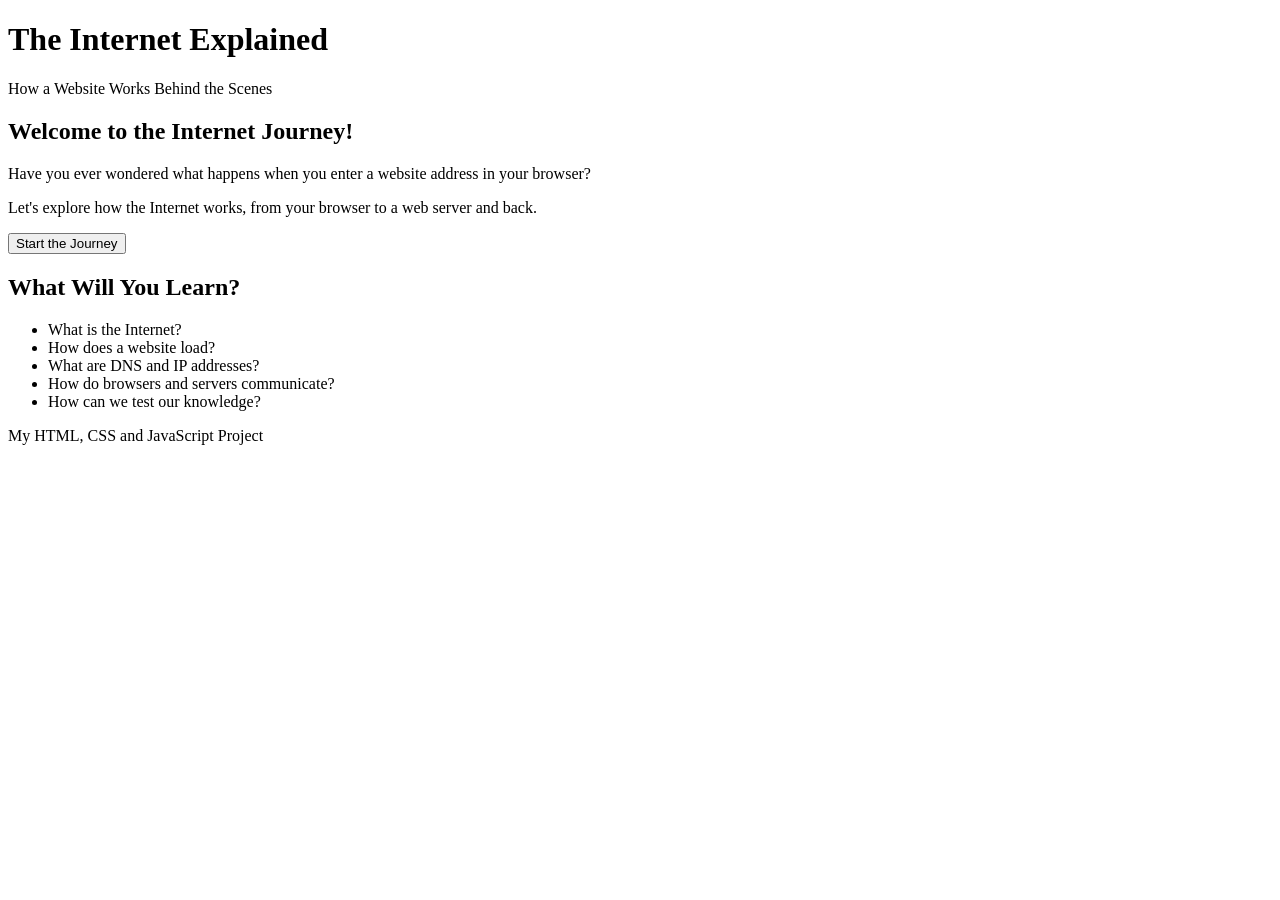
==== The Internet Explained/index.html @ ce4eaa06 "Initial Commit: SRDT training projects" ====
<!DOCTYPE html>
<html lang="en">
<head>
    <meta charset="UTF-8">
    <meta name="viewport" content="width=device-width, initial-scale=1.0">

    <title>The Internet Explained</title>
</head>

<body>

    <header>
        <h1>The Internet Explained</h1>
        <p>How a Website Works Behind the Scenes</p>
    </header>

    <main>

        <section>
            <h2>Welcome to the Internet Journey!</h2>

            <p>
                Have you ever wondered what happens when
                you enter a website address in your browser?
            </p>

            <p>
                Let's explore how the Internet works,
                from your browser to a web server and back.
            </p>

            <button>Start the Journey</button>
        </section>

        <section>
            <h2>What Will You Learn?</h2>

            <ul>
                <li>What is the Internet?</li>
                <li>How does a website load?</li>
                <li>What are DNS and IP addresses?</li>
                <li>How do browsers and servers communicate?</li>
                <li>How can we test our knowledge?</li>
            </ul>
        </section>

    </main>

    <footer>
        <p>My HTML, CSS and JavaScript Project</p>
    </footer>

</body>
</html>
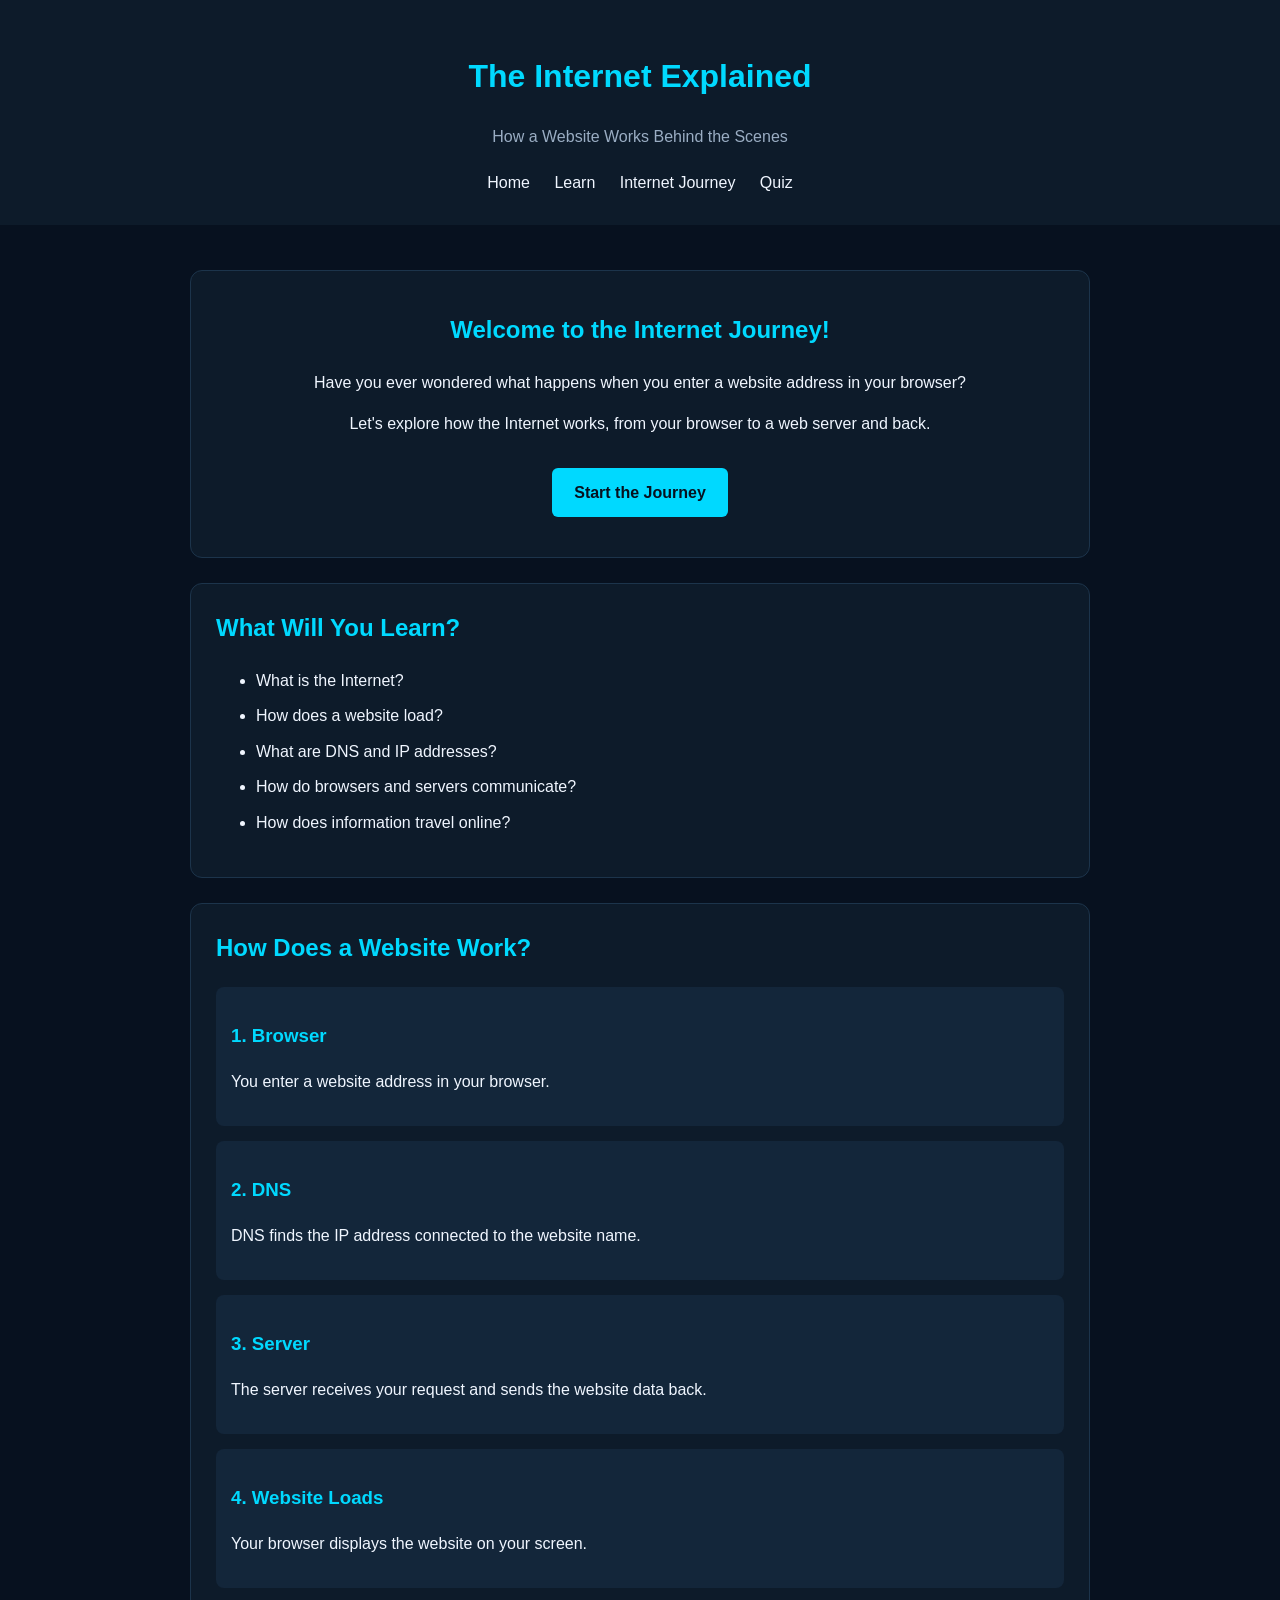
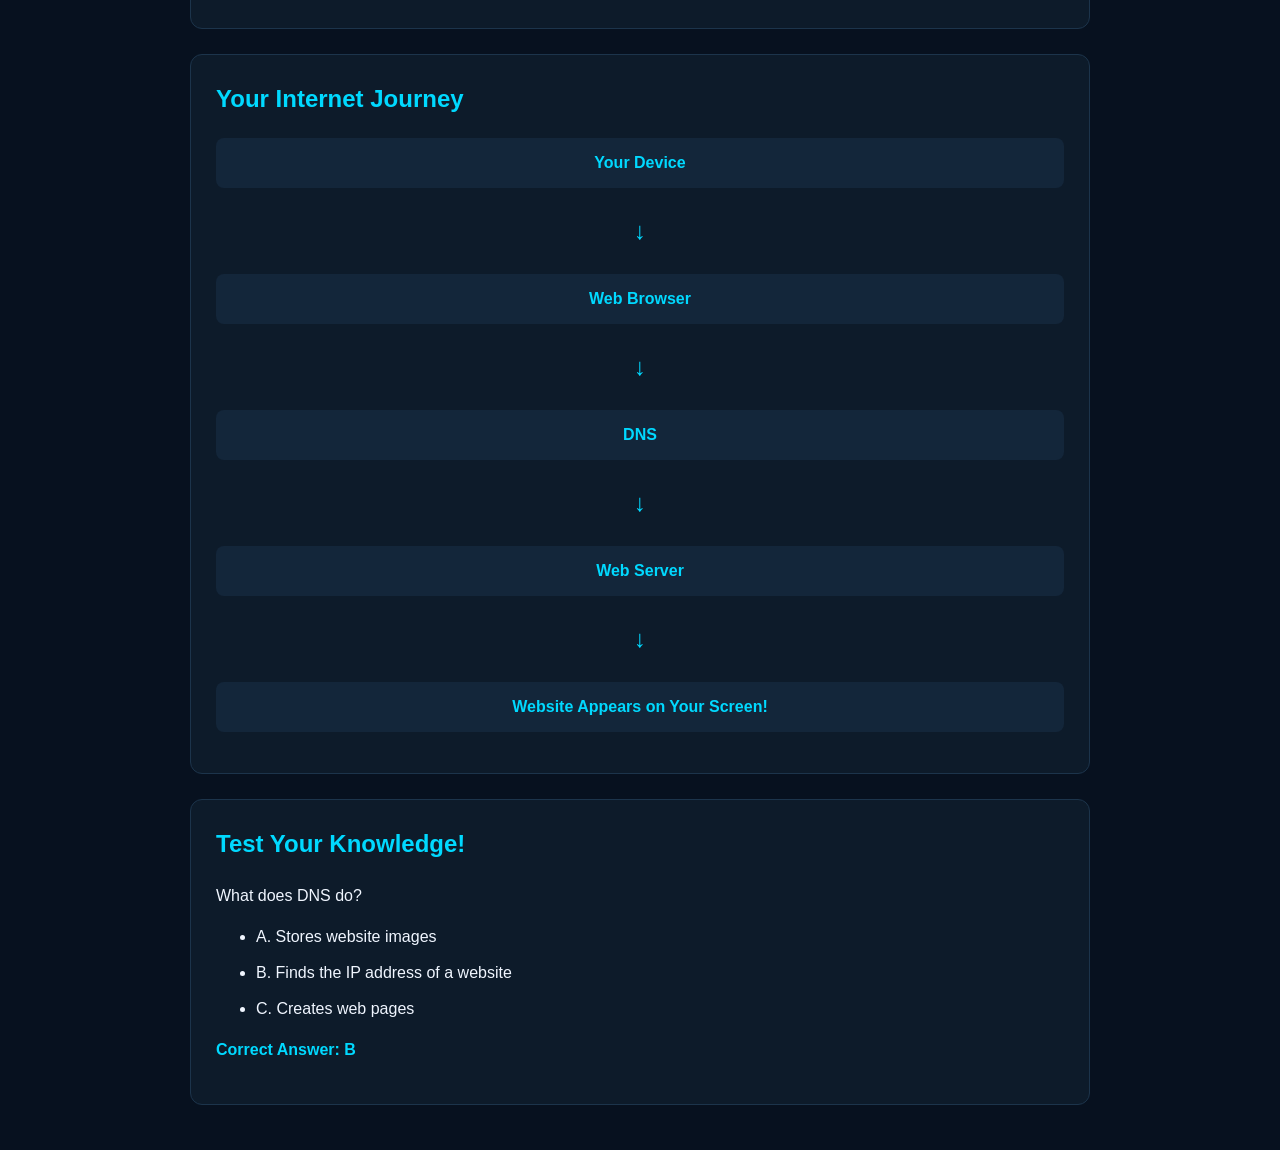
==== commit cca10405: "Update website design and content" ====
--- a/The Internet Explained/index.html
+++ b/The Internet Explained/index.html
@@ -5,6 +5,7 @@
     <meta name="viewport" content="width=device-width, initial-scale=1.0">
 
     <title>The Internet Explained</title>
+    <link rel="stylesheet" href="style.css">
 </head>
 
 <body>
@@ -12,11 +13,18 @@
     <header>
         <h1>The Internet Explained</h1>
         <p>How a Website Works Behind the Scenes</p>
+
+        <nav>
+            <a href="#home">Home</a>
+            <a href="#learn">Learn</a>
+            <a href="#journey">Internet Journey</a>
+            <a href="#quiz">Quiz</a>
+        </nav>
     </header>
 
     <main>
 
-        <section>
+        <section id="home" class="welcome">
             <h2>Welcome to the Internet Journey!</h2>
 
             <p>
@@ -29,10 +37,10 @@
                 from your browser to a web server and back.
             </p>
 
-            <button>Start the Journey</button>
+            <a href="#journey" class="button">Start the Journey</a>
         </section>
 
-        <section>
+        <section id="learn">
             <h2>What Will You Learn?</h2>
 
             <ul>
@@ -40,15 +48,66 @@
                 <li>How does a website load?</li>
                 <li>What are DNS and IP addresses?</li>
                 <li>How do browsers and servers communicate?</li>
-                <li>How can we test our knowledge?</li>
+                <li>How does information travel online?</li>
             </ul>
         </section>
 
+        <section>
+            <h2>How Does a Website Work?</h2>
+
+            <div class="step">
+                <h3>1. Browser</h3>
+                <p>You enter a website address in your browser.</p>
+            </div>
+
+            <div class="step">
+                <h3>2. DNS</h3>
+                <p>DNS finds the IP address connected to the website name.</p>
+            </div>
+
+            <div class="step">
+                <h3>3. Server</h3>
+                <p>The server receives your request and sends the website data back.</p>
+            </div>
+
+            <div class="step">
+                <h3>4. Website Loads</h3>
+                <p>Your browser displays the website on your screen.</p>
+            </div>
+        </section>
+
+        <section id="journey">
+            <h2>Your Internet Journey</h2>
+
+            <p class="flow">Your Device</p>
+            <p class="arrow">↓</p>
+
+            <p class="flow">Web Browser</p>
+            <p class="arrow">↓</p>
+
+            <p class="flow">DNS</p>
+            <p class="arrow">↓</p>
+
+            <p class="flow">Web Server</p>
+            <p class="arrow">↓</p>
+
+            <p class="flow">Website Appears on Your Screen!</p>
+        </section>
+
+        <section id="quiz">
+            <h2>Test Your Knowledge!</h2>
+
+            <p>What does DNS do?</p>
+
+            <ul>
+                <li>A. Stores website images</li>
+                <li>B. Finds the IP address of a website</li>
+                <li>C. Creates web pages</li>
+            </ul>
+
+            <p class="answer">Correct Answer: B</p>
+        </section>
+
     </main>
-
-    <footer>
-        <p>My HTML, CSS and JavaScript Project</p>
-    </footer>
-
 </body>
 </html>
--- a/The Internet Explained/style.css
+++ b/The Internet Explained/style.css
@@ -0,0 +1,156 @@
+body {
+    background-color: #07111F;
+    color: #F0F6FF;
+    font-family: Arial, sans-serif;
+    margin: 0;
+    padding: 0;
+    line-height: 1.6;
+}
+
+/* Header */
+
+header {
+    text-align: center;
+    padding: 30px 15px;
+    background-color: #0D1B2A;
+}
+
+header h1 {
+    color: #00D9FF;
+    font-size: 32px;
+}
+
+header p {
+    color: #9AADC3;
+}
+
+/* Navigation */
+
+nav {
+    margin-top: 20px;
+}
+
+nav a {
+    color: #F0F6FF;
+    text-decoration: none;
+    margin: 10px;
+}
+
+nav a:hover {
+    color: #00D9FF;
+}
+
+/* Main Sections */
+
+main {
+    max-width: 900px;
+    margin: auto;
+    padding: 20px;
+}
+
+section {
+    background-color: #0D1B2A;
+    padding: 25px;
+    margin: 25px 0;
+    border-radius: 12px;
+    border: 1px solid #1C344B;
+}
+
+h2 {
+    color: #00D9FF;
+    margin-top: 0;
+}
+
+h3 {
+    color: #00D9FF;
+}
+
+.welcome {
+    text-align: center;
+    padding: 40px 25px;
+}
+
+/* Button */
+
+.button {
+    display: inline-block;
+    background-color: #00D9FF;
+    color: #07111F;
+    padding: 12px 22px;
+    margin-top: 15px;
+    border-radius: 6px;
+    text-decoration: none;
+    font-weight: bold;
+}
+
+.button:hover {
+    background-color: white;
+}
+
+/* Learning Steps */
+
+.step {
+    background-color: #13263A;
+    padding: 15px;
+    margin: 15px 0;
+    border-radius: 8px;
+}
+
+/* Internet Journey */
+
+.flow {
+    background-color: #13263A;
+    color: #00D9FF;
+    text-align: center;
+    padding: 12px;
+    border-radius: 8px;
+    font-weight: bold;
+}
+
+.arrow {
+    text-align: center;
+    color: #00D9FF;
+    font-size: 24px;
+}
+
+/* Quiz */
+
+li {
+    margin: 10px 0;
+}
+
+.answer {
+    color: #00D9FF;
+    font-weight: bold;
+}
+
+/* Footer */
+
+footer {
+    text-align: center;
+    background-color: #0D1B2A;
+    color: #9AADC3;
+    padding: 20px;
+    margin-top: 30px;
+}
+
+/* Mobile Screen */
+
+@media (max-width: 600px) {
+    header h1 {
+        font-size: 25px;
+    }
+
+    nav a {
+        display: inline-block;
+        margin: 6px;
+    }
+
+    main {
+        padding: 10px;
+    }
+
+    section {
+        padding: 18px;
+    }
+}
